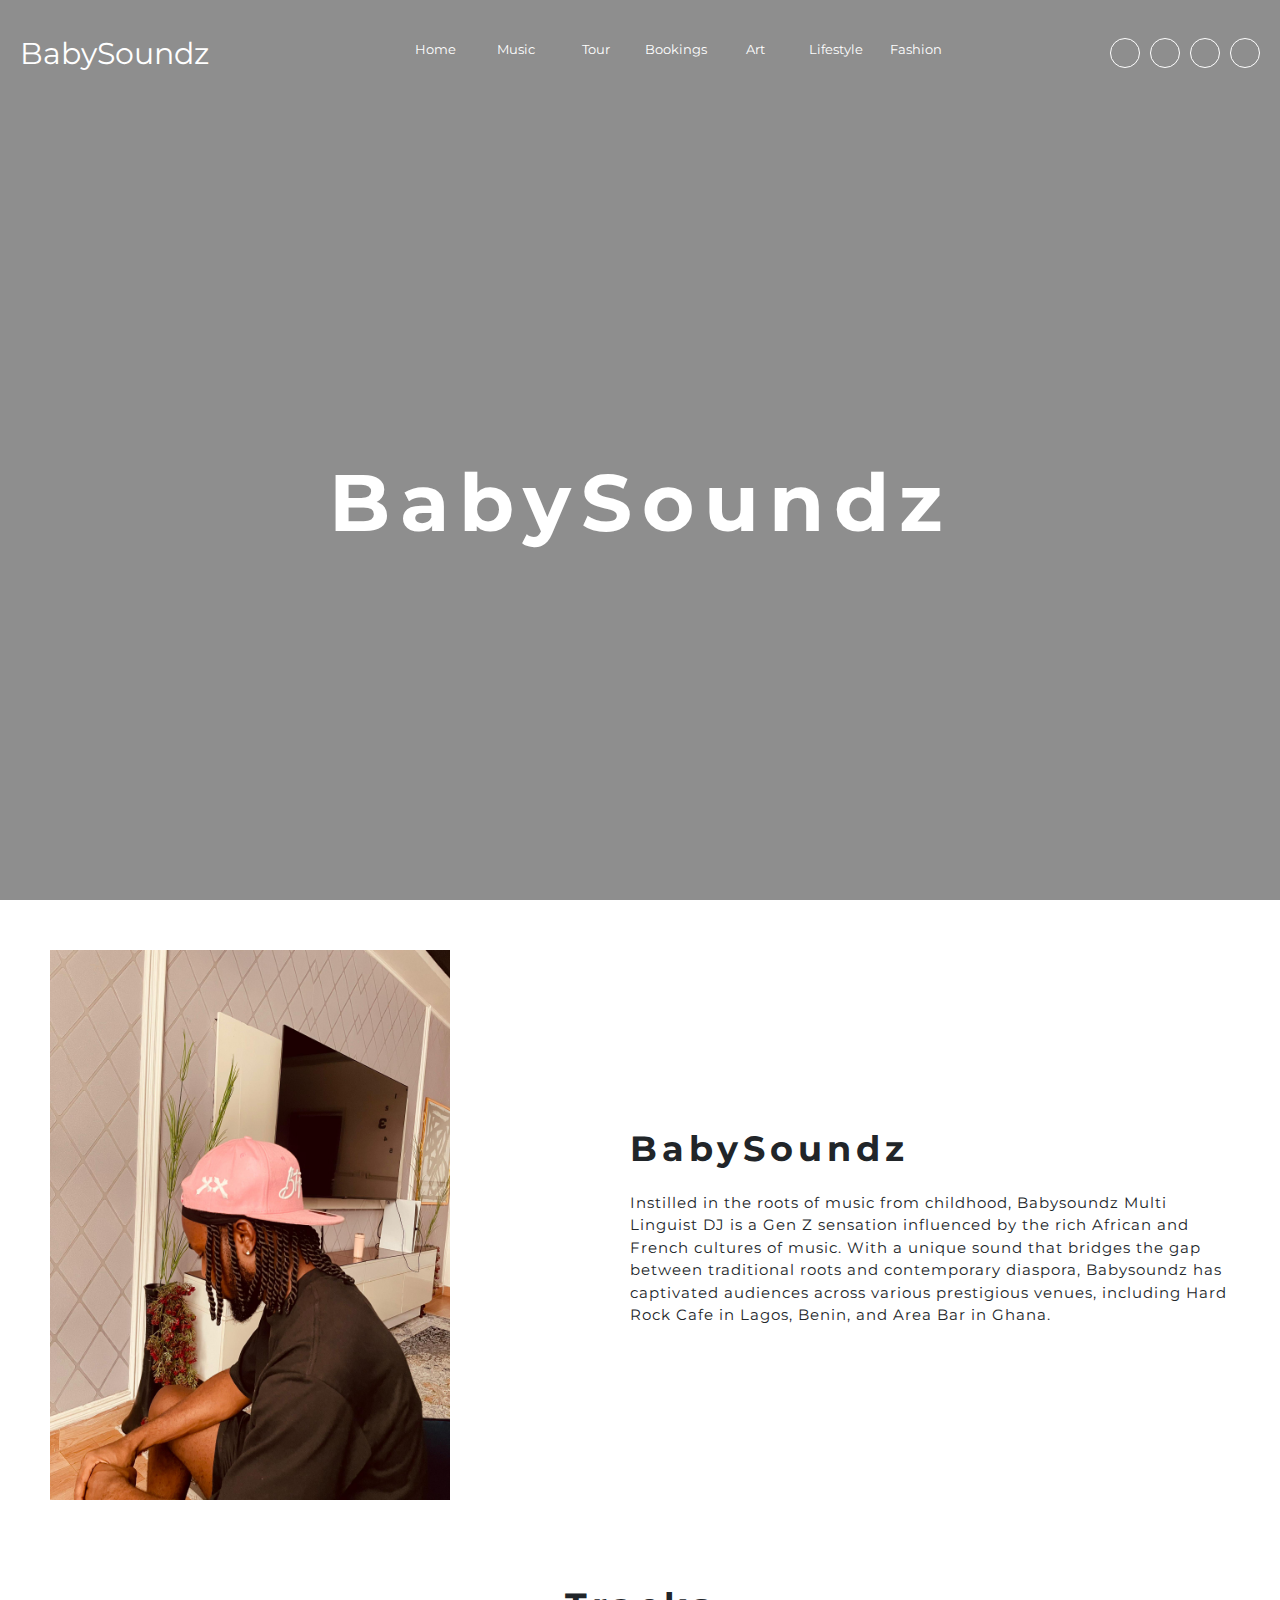
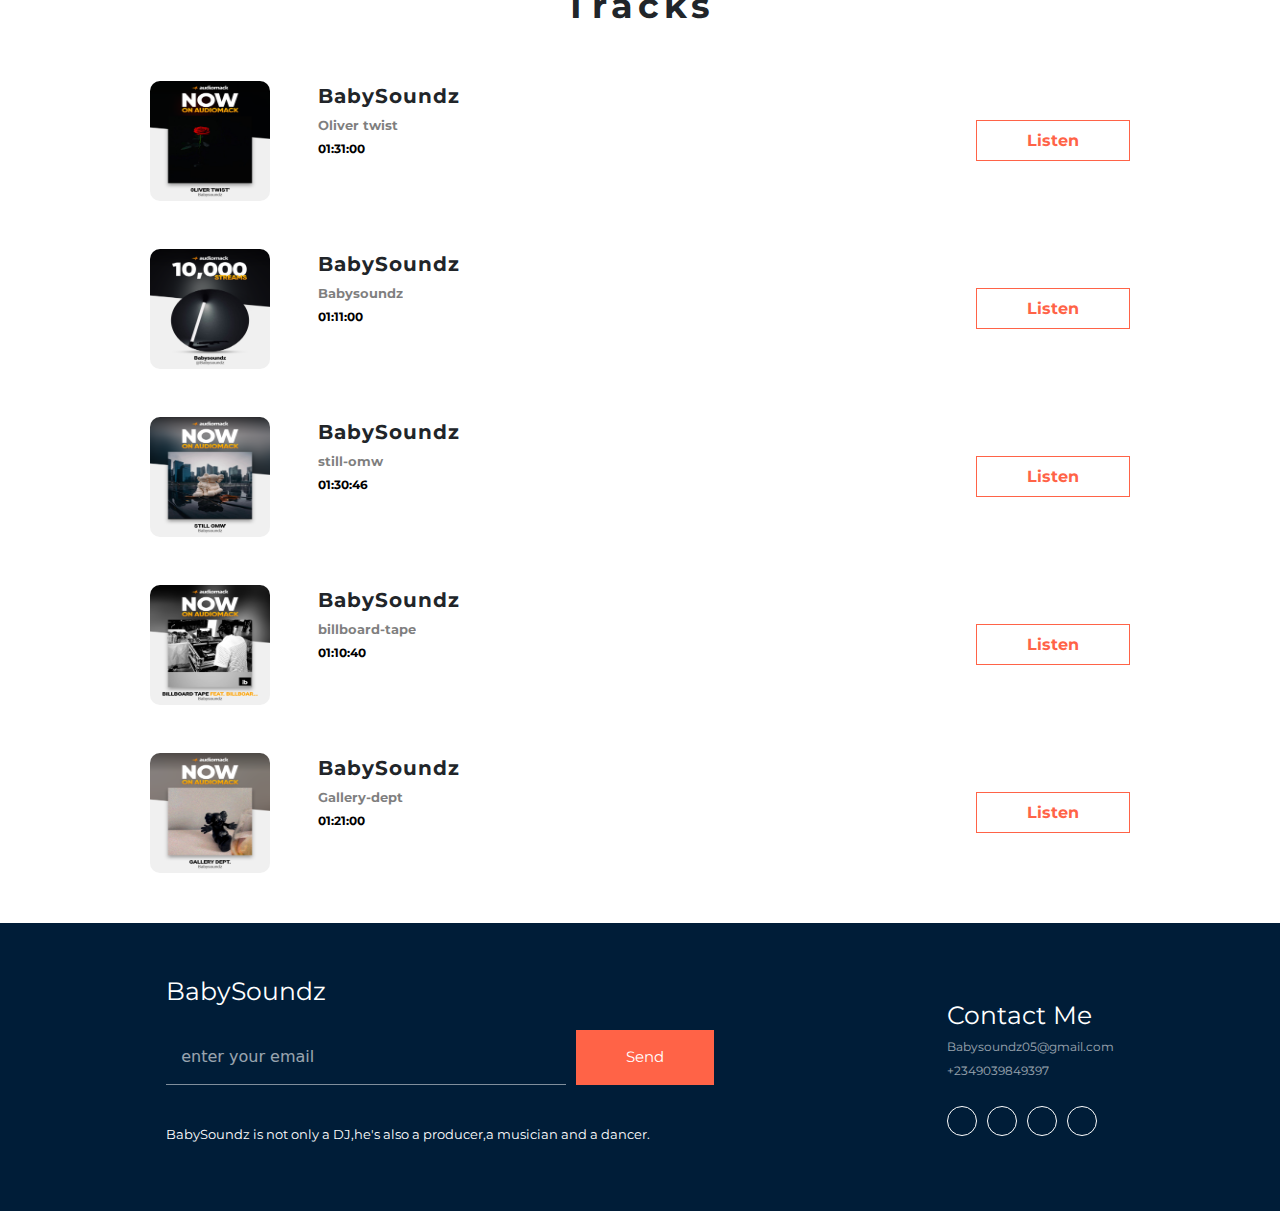
==== index.html @ 1ab4e9c1 "done" ====
<!DOCTYPE html>
<html>
    <head>
        <title>BabySoundz</title>
        <meta name="description" content="description of your web page">
        <meta name="keyword" content="keyword1, keyword2, keyword3">
        <meta name="robots" content="index, follow">
        <meta name="viewport" content="width=device-width, initial-scale=1.0">
        <link href="https://cdn.jsdelivr.net/npm/bootstrap@5.3.3/dist/css/bootstrap.min.css" rel="stylesheet" integrity="sha384-QWTKZyjpPEjISv5WaRU9OFeRpok6YctnYmDr5pNlyT2bRjXh0JMhjY6hW+ALEwIH" crossorigin="anonymous">
        <link rel="icon" type="image/x-icon" href="https://th.bing.com/th/id/OIP.z8HEtUYcOW6wdPdqV4XvUQHaHa?w=165&h=180&c=7&r=0&o=5&dpr=1.5&pid=1.7">
        <link rel="stylesheet" type="text/css" href="./css/babysoundz.css">
        <link rel="stylesheet" href="https://cdnjs.cloudflare.com/ajax/libs/font-awesome/6.6.0/css/all.min.css" integrity="sha512-Kc323vGBEqzTmouAECnVceyQqyqdsSiqLQISBL29aUW4U/M7pSPA/gEUZQqv1cwx4OnYxTxve5UMg5GT6L4JJg==" crossorigin="anonymous" referrerpolicy="no-referrer" />
    </head>

    <body>
        <div class="html-body">

        <div class="body">
       <header>
        <div class="logo">BabySoundz</div>
        <div class="nav-body">
            <ul>
                <li><a href="./babysoundz.html">Home</a></li>
                <li><a href="./babymusic.html">Music</a></li>
                <li><a href="">Tour</a></li>
                <li><a href="">Bookings</a></li>
                <li><a href="./art.html">Art</a></li>
                <li><a href="./lifestyle.html">Lifestyle</a></li>
                <li><a href="./fashion.html">Fashion</a></li>
            </ul>
        </div>
        <div class="social-media">
            <div class="media-container">
                <a href="https://m.youtube.com/@Babysoundz_">
                    
                    <i class="fa-brands fa-youtube"></i>
                </a>
            </div>
            <div class="media-container">
                <a href="https://www.instagram.com/babysoundz?igsh=eXc3OW03MG1mZjU2&utm_source=qr">

                    <i class="fa-brands fa-instagram"></i>
                </a>
            </div>
            <div class="media-container">
                <a href="http://x.com/babysoundz">

                    <i class="fa-brands fa-twitter"></i>
                </a>
            </div>
         
            <div class="media-container">
                <a href="https://www.tiktok.com/@_babysoundz?_t=8p4Gt6JlTr4&_r=1">
                    <i class="fa-brands fa-tiktok"></i>

                </a>
            </div>
        </div>
        <div class="icon">
            <i class="fa-solid fa-bars"></i>
        </div>

       </header>
       
       <div class="content">
        <p>BabySoundz</p>
       </div>
        <script src="https://cdn.jsdelivr.net/npm/bootstrap@5.3.3/dist/js/bootstrap.bundle.min.js" integrity="sha384-YvpcrYf0tY3lHB60NNkmXc5s9fDVZLESaAA55NDzOxhy9GkcIdslK1eN7N6jIeHz" crossorigin="anonymous"></script>
    </div>
</div>
<!-- write up -->
<div class="writeUp-container">
    <div class="writeUp-image">
     <img src="./image/43ce4695-30a2-416e-816c-02ecadb2c688.jpg" class="image-writeUp" alt="">
    </div>
    <div class="writeUpcontent">
        <p class="Header">BabySoundz</p>
        Instilled in the roots of music from childhood, Babysoundz Multi Linguist DJ is a Gen Z sensation influenced by the rich African and French cultures of music. With a unique sound that bridges the gap between traditional roots and contemporary diaspora, Babysoundz has captivated audiences across various prestigious venues, including Hard Rock Cafe in Lagos, Benin, and Area Bar in Ghana.
    </div>
</div>

<!-- <div class="album">
    <a href="https://audiomack.com/Babysoundz/song/0liver-twist" target="_blank" class="album-content">
        <img src="./image/music1.PNG" alt="">
    </a>
    <a href="https://audiomack.com/Babysoundz" target="_blank" class="album-content">
        <img src="./image/music2.PNG" alt="">
    </a>
    <a href="https://audiomack.com/Babysoundz/song/blend-22" target="_blank" class="album-content">
        <img src="./image/music 3.PNG" alt="">
    </a>
    <a href="https://audiomack.com/Babysoundz/song/still-omw" target="_blank" class="album-content">
        <img src="./image/music4.PNG" alt="">
    </a>
  
</div> -->

<div class="latest-track">
    <div class="header-track">
         Tracks
    </div>
    <div class="latest-tracks-container">
        <div class="tracks-content mt-5">
            <div class="d-flex gap-5">
            <img src="./image/music1.PNG" alt="">
            <div>
                <div class="artist">BabySoundz</div>
                <div class="musicName">Oliver twist</div>
                <div class="duration">01:31:00</div>
            </div>
            </div>
            <div>
                <a href="https://audiomack.com/Babysoundz/song/0liver-twist" target="_blank" class="listen-btn">Listen</a>
            </div>
        </div>
        <div class="tracks-content mt-5">
            <div class="d-flex gap-5">
            <img src="./image/music2.PNG" alt="">
            <div>
                <div class="artist">BabySoundz</div>
                <div class="musicName">Babysoundz</div>
                <div class="duration">01:11:00</div>
            </div>
            </div>
            <div>
                <a href="https://audiomack.com/Babysoundz" target="_blank" class="listen-btn">Listen</a>
            </div>
        </div>
        <div class="tracks-content mt-5">
            <div class="d-flex gap-5">
            <img src="./image/music4.PNG" alt="">
            <div>
                <div class="artist">BabySoundz</div>
                <div class="musicName">still-omw</div>
                <div class="duration">01:30:46</div>
            </div>
            </div>
            <div>
                <a href="https://audiomack.com/Babysoundz/song/still-omw" target="_blank" class="listen-btn">Listen</a>
            </div>
        </div>
        <div class="tracks-content mt-5">
            <div class="d-flex gap-5">
            <img src="./image/music5.PNG" alt="">
            <div>
                <div class="artist">BabySoundz</div>
                <div class="musicName">billboard-tape</div>
                <div class="duration">01:10:40</div>
            </div>
            </div>
            <div>
                <a href="https://audiomack.com/Babysoundz/song/billboard-tape" target="_blank" class="listen-btn">Listen</a>
            </div>
        </div>
        <div class="tracks-content mt-5">
            <div class="d-flex gap-5">
            <img src="./image/music6.PNG" alt="">
            <div>
                <div class="artist">BabySoundz</div>
                <div class="musicName">Gallery-dept</div>
                <div class="duration">01:21:00</div>
            </div>
            </div>
            <div>
                <a href="https://audiomack.com/Babysoundz/song/gellery-dept" target="_blank" class="listen-btn">Listen</a>
            </div>
        </div>
    </div>
</div>
<div class="footer">
    <div class="left-footer-content">
            <div class="footer-header">
                BabySoundz
         </div>
         <div class="email-sender">
            <input type="text" placeholder="enter your email">
            <button >send</button>
         </div>
         <p class="text">BabySoundz is not only a DJ,he's also a producer,a musician and a dancer.</p>
         
    </div>
    <div class="right-footer-content">
        <div class="contact-header">
            Contact Me
        </div>
        <div class="contact-info">
            <a href="mailto:Babysoundz05@gmail.com" class="contacts">Babysoundz05@gmail.com</div>
            <a href="tel:+2349039849397" class="contacts">+2349039849397</a>
            <div class="social-media2 mt-4">
                <div class="media-container">
                    <a href="https://m.youtube.com/@Babysoundz_">
                        
                        <i class="fa-brands fa-youtube"></i>
                    </a>
                </div>
                <div class="media-container">
                    <a href="https://www.instagram.com/babysoundz?igsh=eXc3OW03MG1mZjU2&utm_source=qr">
    
                        <i class="fa-brands fa-instagram"></i>
                    </a>
                </div>
                <div class="media-container">
                    <a href="http://x.com/babysoundz">
    
                        <i class="fa-brands fa-twitter"></i>
                    </a>
                </div>
             
                <div class="media-container">
                    <a href="https://www.tiktok.com/@_babysoundz?_t=8rgkvdX66n2&_r=1">
                        <i class="fa-brands fa-tiktok"></i>
    
                    </a>
                </div>
               
            </div>
        </div>
    </div>
</div>
<script src="./script/script.js"></script>
    </body>
</html>
---- css/babysoundz.css ----
@import url('https://fonts.googleapis.com/css2?family=Montserrat:ital,wght@0,100..900;1,100..900&display=swap');

*{
    padding: 0;
    margin: 0;
    box-sizing: border-box;
}
header{
    display: flex;
    align-items: center;
    justify-content: space-between;
    padding: 20px;
}

.nav-body ul{
    display: flex;
    align-items: center;
   margin-top: 10px;
}
.nav-body ul li{
    list-style-type: none;
    height: 40px;
    width: 80px;
    justify-content: center;
    align-items: center;
    display: flex;
}
.nav-body ul li a{
    color: white;
    text-decoration: none;
    font-family: "Montserrat", sans-serif;
    font-optical-sizing: auto;
    font-style: normal;
    font-size: 13px;
   transition: 250ms;
   height: 100%;
   width: 100%;
    border-radius: 20px;
   justify-content: center;
   align-items: center;
   display: flex;
}
.nav-body ul li a:hover{
    background-color: rgba(0, 0, 0, 0.906);

}
.logo{
    font-size: 30px;
    font-family: Arial, Helvetica, sans-serif;
    color: white;
    font-family: "Montserrat", sans-serif;
    font-optical-sizing: auto;
    font-style: 900;
}


.icon{
    color: white;
    cursor: pointer;
    display: none;
    
}
.menu-links{
    list-style-type:none;
    justify-content: space-between;
 
}

.menu-links li{
    font-size: 20px;

}

.menu-links li a{
    text-decoration: none;
    color: white;
    font-size: 20px;
 
}
.content{
    height: 90vh;
    display: flex;
    align-items: center;
    justify-content: center;
}
.content p{
    font-size: 80px;
    font-weight: bold;
    letter-spacing: 10px;
    color: white;
    font-family: "Montserrat", sans-serif;
    font-optical-sizing: auto;
    font-style: normal;
}
.html-body{
    background-image: url(../image/bg.JPG);
    background-repeat: no-repeat;
    background-size: cover;
    /* background-position: center; */
    width: 100%;
    height: 100vh;
    font-family: Poppins, serif;
}

.body{
    background-color: rgba(0, 0, 0, 0.443);
    width: 100%;
    height: 100vh !important;
}
.social-media{
    display: flex;
    align-items: center;
    gap: 10px;
}
.social-media2{
    display: flex;
    align-items: center;
    gap: 10px;
}
.social-media .media-container a{
    height: 30px;
    width: 30px;
    border: 1px solid white;
    border-radius: 100%;
    color: white;
    display: flex;
    align-items: center;
    justify-content: center;
    text-decoration: none;
}
.social-media2 .media-container a{
    height: 30px;
    width: 30px;
    border: 1px solid white;
    border-radius: 100%;
    color: white;
    display: flex;
    align-items: center;
    justify-content: center;
    text-decoration: none;
}
.image-writeUp{
    width: 400px;
    height: 550px;
}
.writeUp-container{
    padding: 50px;
    display: flex;
    align-items: center;
    justify-content: space-between;
    .writeUpcontent{
        width: 600px;
        font-family: "Montserrat", sans-serif;
        font-optical-sizing: auto;
        font-style: normal;
        font-size: 15px;
        letter-spacing: 1px;
        .Header{
            font-size: 35px;
            letter-spacing: 5px;
            font-family: "Montserrat", sans-serif;
            font-optical-sizing: auto;
            font-style: normal;
            font-weight: bold;
        }
    }
}
/* .album{
    display: flex;
    flex-wrap: wrap;
    gap: 5px;
    margin-top: 50px;
    align-items: center;
    justify-content: center;
    .album-content{
        img{
            width: 300px;
            height: 320px;
        }
    }
} */
.header-track{
    font-size: 35px;
    letter-spacing: 5px;
    font-family: "Montserrat", sans-serif;
    font-optical-sizing: auto;
    font-style: normal;
    font-weight: bold;
    text-align: center;
    margin: 30px 0;
}
.latest-tracks-container{
    padding: 0 150px;
}
.tracks-content{
    display: flex;
    align-items: center;
    justify-content: space-between;
}
.tracks-content img{
 width: 120px;
 height: 120px;
 border-radius: 10px;
}
.artist{
    font-size: 20px;
    font-weight: bold;
    font-family: "Montserrat", sans-serif;
    font-optical-sizing: auto;
    font-style: normal;
    letter-spacing: 1px;
}
.musicName{
    font-size: 13px;
    margin-top: 5px;
    color: black;
    opacity: .5;
    font-weight: 700;
    font-family: "Montserrat", sans-serif;
    font-optical-sizing: auto;
    font-style: normal;
}
.duration{
    font-size: 12px;
    color: black;
    font-weight: bold;
    font-family: "Montserrat", sans-serif;
    font-optical-sizing: auto;
    font-style: normal;
    margin-top: 5px;

}
.listen-btn{
    background-color: transparent;
    border: 1px solid tomato;
    padding: 10px 50px;
    text-decoration: none;
    color: tomato;
    font-weight: bold;
    font-family: "Montserrat", sans-serif;
    font-optical-sizing: auto;
    font-style: normal;
    transition: 250ms;
}
.listen-btn:hover{
    background-color: tomato;
    color: white;
}
.footer{
    background-color: #001D38;
    padding: 50px;
    width: 100%;
    margin-top: 50px;
    display: flex;
    align-items: center;
    justify-content: space-around;
}
.footer-header{
    font-size: 25px;
    color: white;
    font-family: "Montserrat", sans-serif;
    font-optical-sizing: auto;
    font-style: normal;
}
.email-sender{
    display: flex;
    gap: 10px;
    margin-top: 20px;
}
.email-sender input{
    width: 400px;
    padding: 15px;
    background-color: transparent;
    border: none;
    border-bottom: 1px solid rgba(255, 255, 255, 0.5);
}
.text{
    color: white;
    font-size: 13px;
    font-family: "Montserrat", sans-serif;
    font-optical-sizing: auto;
    font-style: normal;
    margin-top: 40px;
}

.email-sender button{
    background-color: tomato;
    color: white;
    padding: 7px 50px;
    border: none;
    font-size: 15px;
    font-family: "Montserrat", sans-serif;
    font-optical-sizing: auto;
    font-style: normal;
    text-transform: capitalize;
}
::placeholder{
    color: white;
    opacity: .6;
}
.contact-header{
    color: white;
    font-family: "Montserrat", sans-serif;
    font-optical-sizing: auto;
    font-style: normal;
    font-size: 25px;
}
.contacts{
    font-size: 12px;
    color: white;
    opacity: .6;
    font-family: "Montserrat", sans-serif;
    font-optical-sizing: auto;
    margin: 10px 0;
    text-decoration: none;
    font-style: normal;
}
@media screen and (max-width:980px) {
  .footer{
    flex-direction: column;
    align-items: flex-start;
    padding: 20px;
  }
  .email-sender input{
    width: 100%;
  }
    .html-body{
        background-position: center,left;
    }
    .icon{
        display: block;
        margin-right: 10px;
    }
    .nav-body {
        position: absolute;
        top: 50px;
        right: 0;
        left: 0;

    }
    .nav-body{
        height: 0;
        overflow: hidden;
    }
     .active{
        height: 100%;
        transition: 500ms;
    }
    .nav-body ul {
        display: flex;
        margin-top: 20px;
        align-items: center;
        /* padding-right: 10px; */
        gap: 10px !important;
        flex-direction: column;
        background-color: rgba(0, 0, 0, 0.386);
    }
   
    .nav-body ul li {
      height: 40px;
      width: 80px;
      justify-content: center;
      align-items: center;
      display: flex;
    }
    .nav-body ul li a{
        transition: 250ms;
    }
    .nav-body ul li a:hover{
        background-color: black;
        color: white;
        border-radius: 20px;
        height: 100%;
        width: 100%;
        justify-content: center;
        align-items: center;
        display: flex;
    }
    .social-media{
        display: none;
    }
    .content p{
        font-size: 30px;
    }
    .body{
        height: 50vh;
    }
    .image-writeUp{
        width: 400px ;
    }
 
}
@media screen and (max-width:553px) {
    .writeUp-container{
        padding: 20px;
    }
    .image-writeUp{
        width: 350px;
    }
    .writeUpcontent{
        width: 100% !important;
    }

}
@media screen and (max-width:1136px) {
    .image-writeUp{
        width: 100%;
    }
    .writeUp-container{
        padding: 50px;
        gap: 20px;
        .writeUpcontent{
            width: 500px !important;
            margin-top: 20px;
        }
    }
  
}
@media screen and (max-width:768px){
    .latest-tracks-container{
        padding: 0 20px !important;
    }
    .tracks-content{
        flex-direction: column !important;
        align-items: flex-start;
        gap: 20px;
    }
    .writeUp-container{
        padding: 50px;
        flex-direction: column;
        .writeUpcontent{
            width: 100% !important;
            margin-top: 20px;
        }

    }
}
@media screen and (max-width:460px){
    .writeUp-container{
        padding: 20px;
        flex-direction: column;
        .writeUpcontent{
            width: 100% !important;
            margin-top: 20px;
        }
    }
}
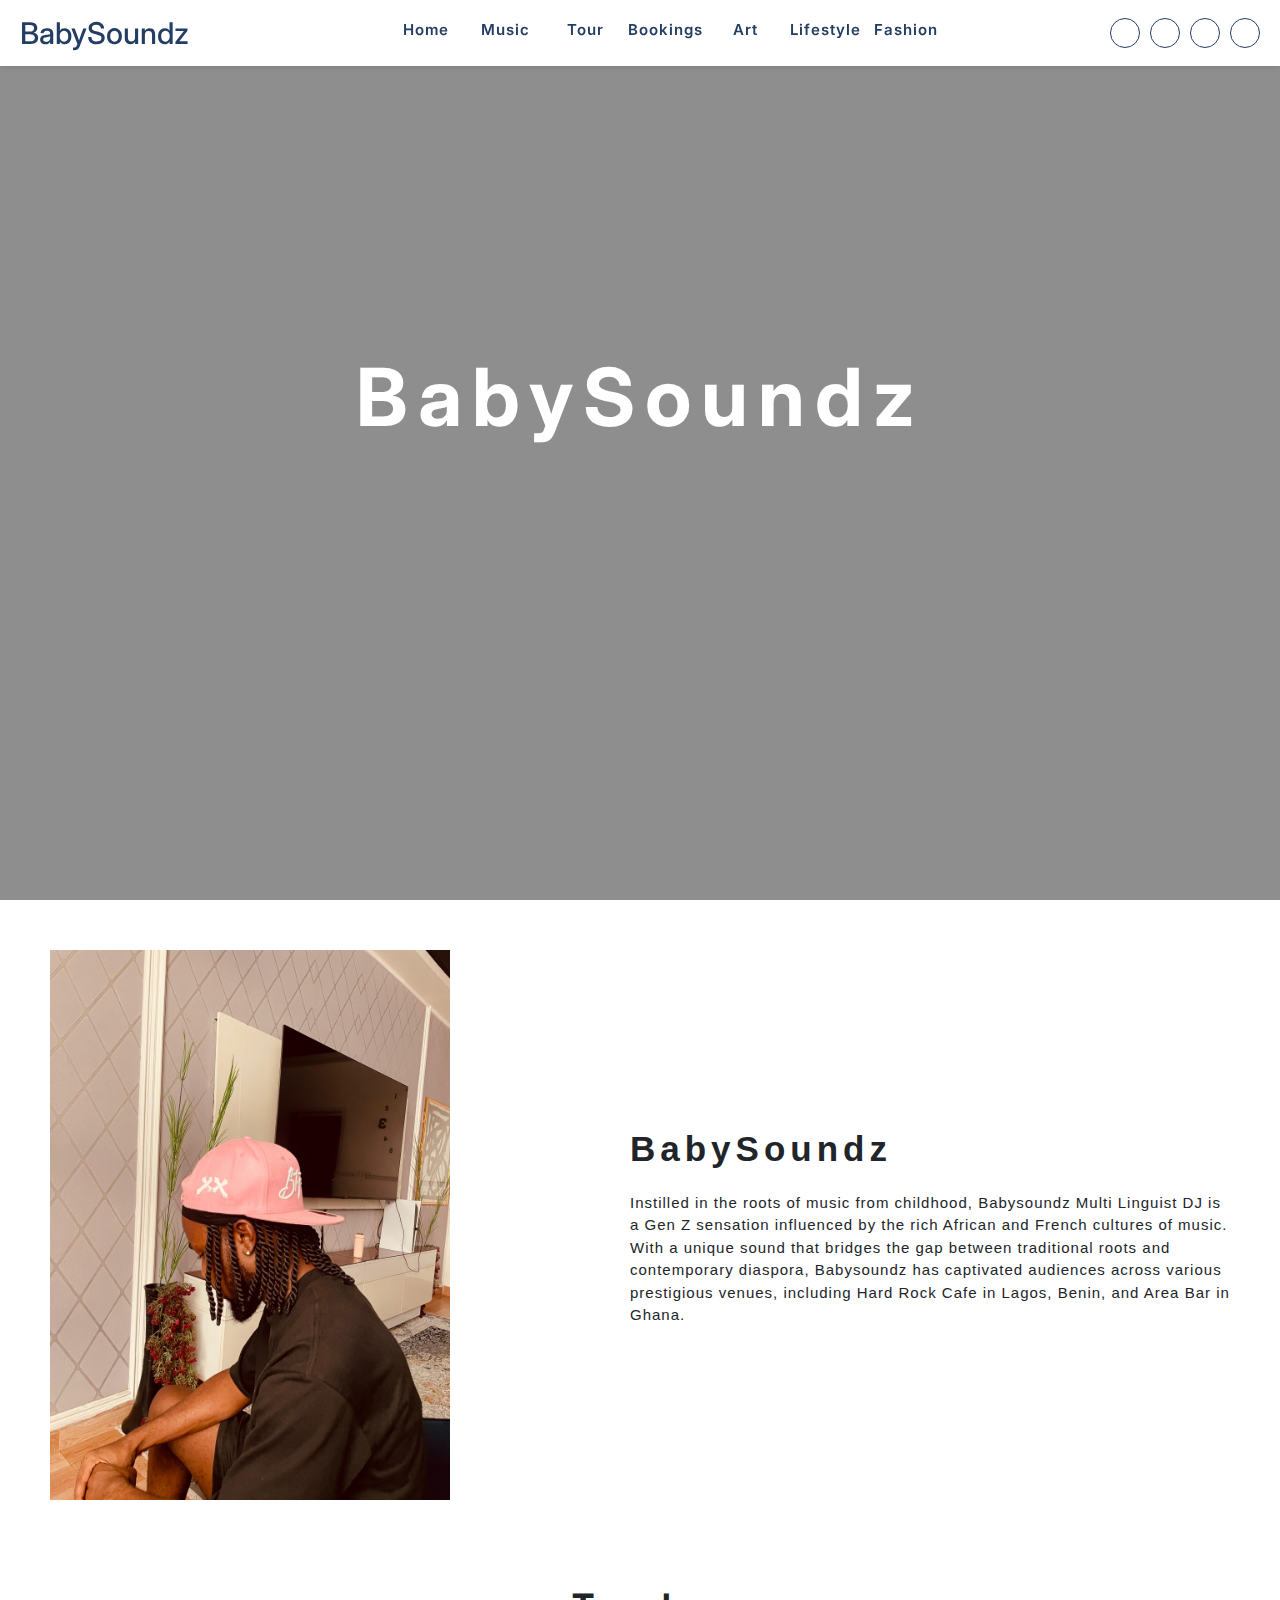
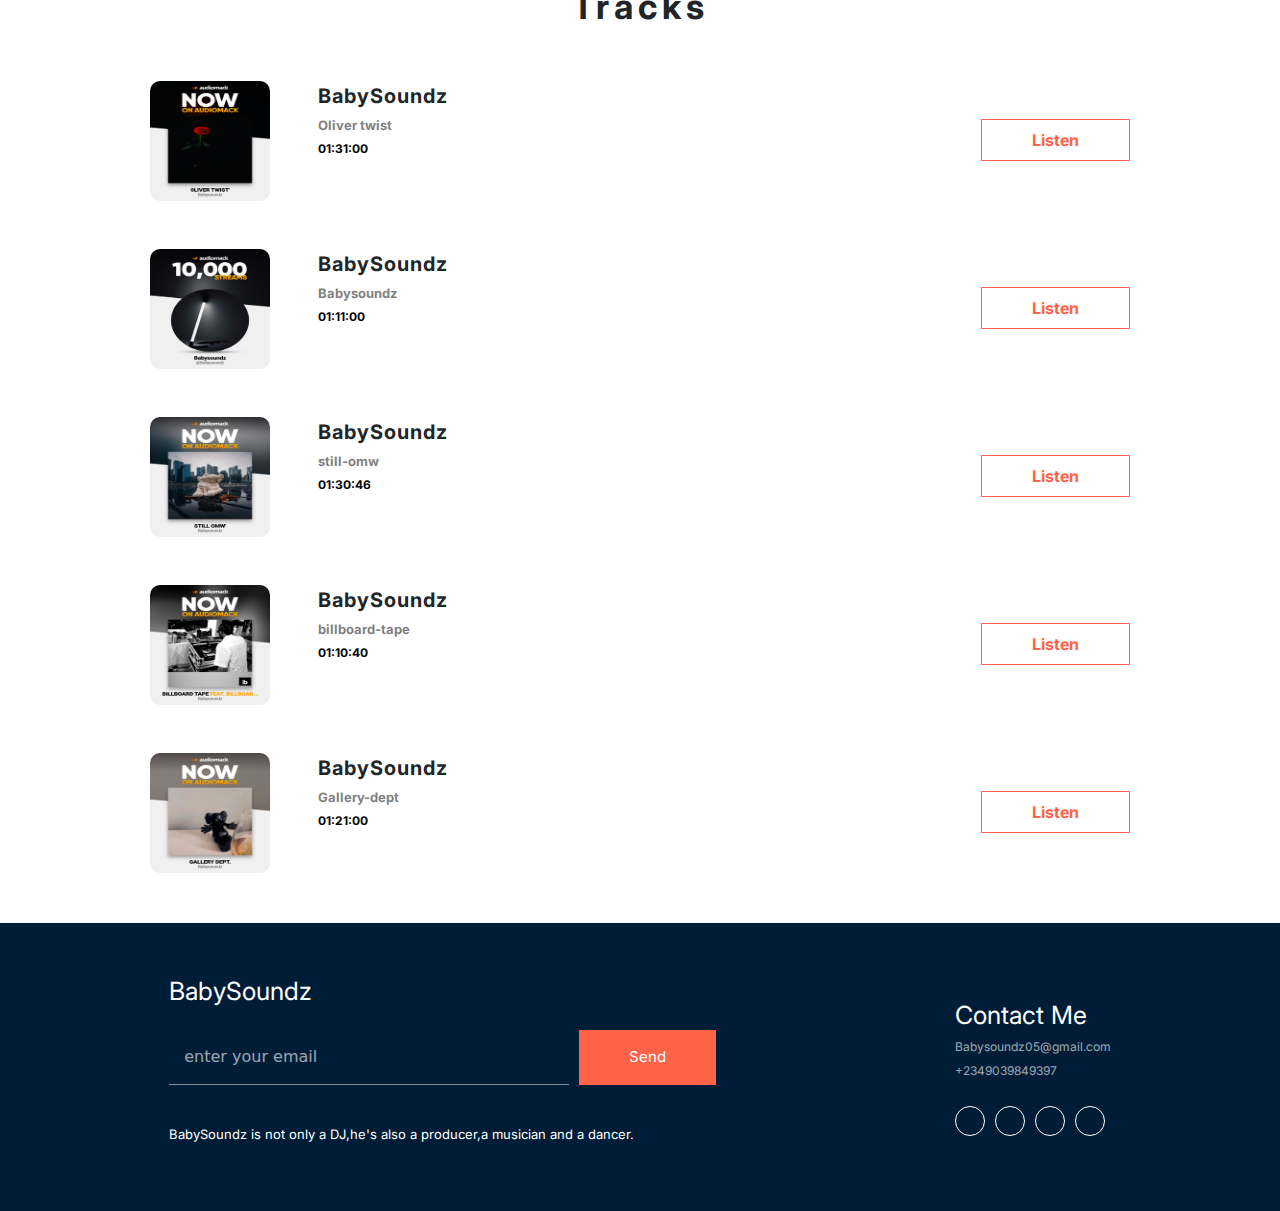
==== commit 70da9c88: "done" ====
--- a/index.html
+++ b/index.html
@@ -16,7 +16,7 @@
         <div class="html-body">
 
         <div class="body">
-       <header>
+       <header class="shadow-sm">
         <div class="logo">BabySoundz</div>
         <div class="nav-body">
             <ul>
--- a/css/babysoundz.css
+++ b/css/babysoundz.css
@@ -1,169 +1,192 @@
-@import url('https://fonts.googleapis.com/css2?family=Montserrat:ital,wght@0,100..900;1,100..900&display=swap');
-
-*{
-    padding: 0;
-    margin: 0;
-    box-sizing: border-box;
-}
-header{
-    display: flex;
-    align-items: center;
-    justify-content: space-between;
-    padding: 20px;
-}
-
-.nav-body ul{
-    display: flex;
-    align-items: center;
-   margin-top: 10px;
-}
-.nav-body ul li{
-    list-style-type: none;
-    height: 40px;
-    width: 80px;
-    justify-content: center;
-    align-items: center;
-    display: flex;
-}
-.nav-body ul li a{
-    color: white;
-    text-decoration: none;
-    font-family: "Montserrat", sans-serif;
+@import url("https://fonts.googleapis.com/css2?family=Inter:ital,opsz,wght@0,14..32,100..900;1,14..32,100..900&display=swap");
+:root {
+  --color: #233d63;
+}
+* {
+  padding: 0;
+  margin: 0;
+  box-sizing: border-box;
+}
+header {
+  display: flex;
+  align-items: center;
+  justify-content: space-between;
+  padding: 0 20px;
+  background-color: white;
+  position: fixed;
+  left: 0;
+  right: 0;
+  top: 0;
+  width: 100% !important;
+  overflow: hidden;
+  z-index: 10000;
+}
+
+.nav-body ul {
+  display: flex;
+  align-items: center;
+  margin-top: 10px;
+}
+.nav-body ul li {
+  list-style-type: none;
+  height: 40px;
+  width: 80px;
+  justify-content: center;
+  align-items: center;
+  display: flex;
+}
+.nav-body ul li a {
+  color: var(--color);
+  font-weight: 600;
+  text-decoration: none;
+  font-family: "Inter", sans-serif;
+  font-optical-sizing: auto;
+  font-style: normal;
+  font-size: 15px;
+  transition: 250ms;
+  border-radius: 20px;
+  display: flex;
+  justify-content: center;
+  align-items: center;
+  position: relative;
+  letter-spacing: 1px;
+}
+
+.nav-body ul li a::after {
+  content: "";
+  height: 3px;
+  width: 0;
+  border-radius: 100px;
+  background-color: tomato;
+  position: absolute;
+  bottom: -1px;
+  left: 50%;
+  transform: translateX(-50%);
+  transition: width 250ms ease;
+}
+
+.nav-body ul li a:hover::after {
+  width: 100%;
+}
+
+.logo {
+  font-size: 30px;
+  color: var(--color);
+  font-family: "Inter", sans-serif;
+  font-weight: 500;
+  font-style: normal;
+}
+
+.icon {
+  color: var(--color);
+  cursor: pointer;
+  display: none;
+}
+.menu-links {
+  list-style-type: none;
+  justify-content: space-between;
+}
+
+.menu-links li {
+  font-size: 20px;
+}
+
+.menu-links li a {
+  text-decoration: none;
+  color: black;
+  font-size: 20px;
+}
+.content {
+  height: 90vh;
+  display: flex;
+  align-items: center;
+  justify-content: center;
+}
+.content p {
+  font-size: 80px;
+  font-weight: bold;
+  letter-spacing: 10px;
+  color: white;
+  font-family: "Inter", sans-serif;
+  font-optical-sizing: auto;
+  font-style: normal;
+}
+.html-body {
+  background-image: url("../image/bg.JPG");
+  background-repeat: no-repeat;
+  background-size: cover;
+  /* background-position: center; */
+  width: 100%;
+  height: 100vh;
+  font-family: Poppins, serif;
+}
+
+.body {
+  background-color: rgba(0, 0, 0, 0.443);
+  width: 100%;
+  height: 100vh !important;
+}
+.social-media {
+  display: flex;
+  align-items: center;
+  gap: 10px;
+}
+.social-media2 {
+  display: flex;
+  align-items: center;
+  gap: 10px;
+}
+.social-media .media-container a {
+  height: 30px;
+  width: 30px;
+  border: 1px solid var(--color);
+  border-radius: 100%;
+  color: var(--color);
+  display: flex;
+  align-items: center;
+  justify-content: center;
+  text-decoration: none;
+}
+.social-media2 .media-container a {
+  height: 30px;
+  width: 30px;
+  border: 1px solid white;
+  border-radius: 100%;
+  color: white;
+  display: flex;
+  align-items: center;
+  justify-content: center;
+  text-decoration: none;
+}
+.image-writeUp {
+  width: 400px;
+  height: 550px;
+}
+.writeUp-container {
+  padding: 50px;
+  display: flex;
+  align-items: center;
+  justify-content: space-between;
+  .writeUpcontent {
+    width: 600px;
+    font-family: "Nunito Sans", -apple-system, BlinkMacSystemFont, "Segoe UI",
+      Roboto, "Helvetica Neue", Arial, sans-serif, "Apple Color Emoji",
+      "Segoe UI Emoji", "Segoe UI Symbol", "Noto Color Emoji";
     font-optical-sizing: auto;
     font-style: normal;
-    font-size: 13px;
-   transition: 250ms;
-   height: 100%;
-   width: 100%;
-    border-radius: 20px;
-   justify-content: center;
-   align-items: center;
-   display: flex;
-}
-.nav-body ul li a:hover{
-    background-color: rgba(0, 0, 0, 0.906);
-
-}
-.logo{
-    font-size: 30px;
-    font-family: Arial, Helvetica, sans-serif;
-    color: white;
-    font-family: "Montserrat", sans-serif;
-    font-optical-sizing: auto;
-    font-style: 900;
-}
-
-
-.icon{
-    color: white;
-    cursor: pointer;
-    display: none;
-    
-}
-.menu-links{
-    list-style-type:none;
-    justify-content: space-between;
- 
-}
-
-.menu-links li{
-    font-size: 20px;
-
-}
-
-.menu-links li a{
-    text-decoration: none;
-    color: white;
-    font-size: 20px;
- 
-}
-.content{
-    height: 90vh;
-    display: flex;
-    align-items: center;
-    justify-content: center;
-}
-.content p{
-    font-size: 80px;
-    font-weight: bold;
-    letter-spacing: 10px;
-    color: white;
-    font-family: "Montserrat", sans-serif;
-    font-optical-sizing: auto;
-    font-style: normal;
-}
-.html-body{
-    background-image: url(../image/bg.JPG);
-    background-repeat: no-repeat;
-    background-size: cover;
-    /* background-position: center; */
-    width: 100%;
-    height: 100vh;
-    font-family: Poppins, serif;
-}
-
-.body{
-    background-color: rgba(0, 0, 0, 0.443);
-    width: 100%;
-    height: 100vh !important;
-}
-.social-media{
-    display: flex;
-    align-items: center;
-    gap: 10px;
-}
-.social-media2{
-    display: flex;
-    align-items: center;
-    gap: 10px;
-}
-.social-media .media-container a{
-    height: 30px;
-    width: 30px;
-    border: 1px solid white;
-    border-radius: 100%;
-    color: white;
-    display: flex;
-    align-items: center;
-    justify-content: center;
-    text-decoration: none;
-}
-.social-media2 .media-container a{
-    height: 30px;
-    width: 30px;
-    border: 1px solid white;
-    border-radius: 100%;
-    color: white;
-    display: flex;
-    align-items: center;
-    justify-content: center;
-    text-decoration: none;
-}
-.image-writeUp{
-    width: 400px;
-    height: 550px;
-}
-.writeUp-container{
-    padding: 50px;
-    display: flex;
-    align-items: center;
-    justify-content: space-between;
-    .writeUpcontent{
-        width: 600px;
-        font-family: "Montserrat", sans-serif;
-        font-optical-sizing: auto;
-        font-style: normal;
-        font-size: 15px;
-        letter-spacing: 1px;
-        .Header{
-            font-size: 35px;
-            letter-spacing: 5px;
-            font-family: "Montserrat", sans-serif;
-            font-optical-sizing: auto;
-            font-style: normal;
-            font-weight: bold;
-        }
+    font-size: 15px;
+    letter-spacing: 1px;
+    .Header {
+      font-size: 35px;
+      letter-spacing: 5px;
+      font-family: "Nunito Sans", -apple-system, BlinkMacSystemFont, "Segoe UI",
+        Roboto, "Helvetica Neue", Arial, sans-serif, "Apple Color Emoji",
+        "Segoe UI Emoji", "Segoe UI Symbol", "Noto Color Emoji";
+      font-optical-sizing: auto;
+      font-style: normal;
+      font-weight: bold;
     }
+  }
 }
 /* .album{
     display: flex;
@@ -179,269 +202,281 @@
         }
     }
 } */
-.header-track{
-    font-size: 35px;
-    letter-spacing: 5px;
-    font-family: "Montserrat", sans-serif;
-    font-optical-sizing: auto;
-    font-style: normal;
-    font-weight: bold;
-    text-align: center;
-    margin: 30px 0;
-}
-.latest-tracks-container{
-    padding: 0 150px;
-}
-.tracks-content{
-    display: flex;
-    align-items: center;
-    justify-content: space-between;
-}
-.tracks-content img{
- width: 120px;
- height: 120px;
- border-radius: 10px;
-}
-.artist{
-    font-size: 20px;
-    font-weight: bold;
-    font-family: "Montserrat", sans-serif;
-    font-optical-sizing: auto;
-    font-style: normal;
-    letter-spacing: 1px;
-}
-.musicName{
-    font-size: 13px;
-    margin-top: 5px;
-    color: black;
-    opacity: .5;
-    font-weight: 700;
-    font-family: "Montserrat", sans-serif;
-    font-optical-sizing: auto;
-    font-style: normal;
-}
-.duration{
-    font-size: 12px;
-    color: black;
-    font-weight: bold;
-    font-family: "Montserrat", sans-serif;
-    font-optical-sizing: auto;
-    font-style: normal;
-    margin-top: 5px;
-
-}
-.listen-btn{
-    background-color: transparent;
-    border: 1px solid tomato;
-    padding: 10px 50px;
-    text-decoration: none;
-    color: tomato;
-    font-weight: bold;
-    font-family: "Montserrat", sans-serif;
-    font-optical-sizing: auto;
-    font-style: normal;
-    transition: 250ms;
-}
-.listen-btn:hover{
-    background-color: tomato;
-    color: white;
-}
-.footer{
-    background-color: #001D38;
-    padding: 50px;
-    width: 100%;
-    margin-top: 50px;
-    display: flex;
-    align-items: center;
-    justify-content: space-around;
-}
-.footer-header{
-    font-size: 25px;
-    color: white;
-    font-family: "Montserrat", sans-serif;
-    font-optical-sizing: auto;
-    font-style: normal;
-}
-.email-sender{
-    display: flex;
-    gap: 10px;
-    margin-top: 20px;
-}
-.email-sender input{
-    width: 400px;
-    padding: 15px;
-    background-color: transparent;
-    border: none;
-    border-bottom: 1px solid rgba(255, 255, 255, 0.5);
-}
-.text{
-    color: white;
-    font-size: 13px;
-    font-family: "Montserrat", sans-serif;
-    font-optical-sizing: auto;
-    font-style: normal;
-    margin-top: 40px;
-}
-
-.email-sender button{
-    background-color: tomato;
-    color: white;
-    padding: 7px 50px;
-    border: none;
-    font-size: 15px;
-    font-family: "Montserrat", sans-serif;
-    font-optical-sizing: auto;
-    font-style: normal;
-    text-transform: capitalize;
-}
-::placeholder{
-    color: white;
-    opacity: .6;
-}
-.contact-header{
-    color: white;
-    font-family: "Montserrat", sans-serif;
-    font-optical-sizing: auto;
-    font-style: normal;
-    font-size: 25px;
-}
-.contacts{
-    font-size: 12px;
-    color: white;
-    opacity: .6;
-    font-family: "Montserrat", sans-serif;
-    font-optical-sizing: auto;
-    margin: 10px 0;
-    text-decoration: none;
-    font-style: normal;
-}
-@media screen and (max-width:980px) {
-  .footer{
+.header-track {
+  font-size: 35px;
+  letter-spacing: 5px;
+  font-family: "Inter", sans-serif;
+  font-optical-sizing: auto;
+  font-style: normal;
+  font-weight: bold;
+  text-align: center;
+  margin: 30px 0;
+}
+.latest-tracks-container {
+  padding: 0 150px;
+}
+.tracks-content {
+  display: flex;
+  align-items: center;
+  justify-content: space-between;
+}
+.tracks-content img {
+  width: 120px;
+  height: 120px;
+  border-radius: 10px;
+}
+.artist {
+  font-size: 20px;
+  font-weight: bold;
+  font-family: "Inter", sans-serif;
+  font-optical-sizing: auto;
+  font-style: normal;
+  letter-spacing: 1px;
+}
+.musicName {
+  font-size: 13px;
+  margin-top: 5px;
+  color: black;
+  opacity: 0.5;
+  font-weight: 700;
+  font-family: "Inter", sans-serif;
+  font-optical-sizing: auto;
+  font-style: normal;
+}
+.duration {
+  font-size: 12px;
+  color: black;
+  font-weight: bold;
+  font-family: "Inter", sans-serif;
+  font-optical-sizing: auto;
+  font-style: normal;
+  margin-top: 5px;
+}
+.listen-btn {
+  background-color: transparent;
+  border: 1px solid tomato;
+  padding: 10px 50px;
+  text-decoration: none;
+  color: tomato;
+  font-weight: bold;
+  font-family: "Inter", sans-serif;
+  font-optical-sizing: auto;
+  font-style: normal;
+  transition: 250ms;
+}
+.listen-btn:hover {
+  background-color: tomato;
+  color: white;
+}
+.footer {
+  background-color: #001d38;
+  padding: 50px;
+  width: 100%;
+  margin-top: 50px;
+  display: flex;
+  align-items: center;
+  justify-content: space-around;
+}
+.footer-header {
+  font-size: 25px;
+  color: white;
+  font-family: "Inter", sans-serif;
+  font-optical-sizing: auto;
+  font-style: normal;
+}
+.email-sender {
+  display: flex;
+  gap: 10px;
+  margin-top: 20px;
+}
+.email-sender input {
+  width: 400px;
+  padding: 15px;
+  outline: none;
+  color: white;
+  border-radius: none !important;
+  background-color: transparent;
+  border: none;
+  border-bottom: 1px solid rgba(255, 255, 255, 0.5);
+}
+.text {
+  color: white;
+  font-size: 13px;
+  font-family: "Inter", sans-serif;
+  font-optical-sizing: auto;
+  font-style: normal;
+  margin-top: 40px;
+}
+
+.email-sender button {
+  background-color: tomato;
+  color: white;
+  padding: 7px 50px;
+  border: none;
+  font-size: 15px;
+  font-family: "Inter", sans-serif;
+  font-optical-sizing: auto;
+  font-style: normal;
+  text-transform: capitalize;
+}
+::placeholder {
+  color: white;
+  opacity: 0.6;
+}
+.contact-header {
+  color: white;
+  font-family: "Inter", sans-serif;
+  font-optical-sizing: auto;
+  font-style: normal;
+  font-size: 25px;
+}
+.contacts {
+  font-size: 12px;
+  color: white;
+  opacity: 0.6;
+  font-family: "Inter", sans-serif;
+  font-optical-sizing: auto;
+  margin: 10px 0;
+  text-decoration: none;
+  font-style: normal;
+}
+@media screen and (max-width: 980px) {
+  .footer {
     flex-direction: column;
     align-items: flex-start;
     padding: 20px;
   }
-  .email-sender input{
+  .email-sender input {
     width: 100%;
   }
-    .html-body{
-        background-position: center,left;
+  .html-body {
+    background-position: center, left;
+  }
+  .icon {
+    display: block;
+    margin-right: 10px;
+  }
+  header {
+    padding: 20px;
+    position: relative;
+    overflow: visible;
+  }
+  .nav-body {
+    position: absolute;
+    top: 50px;
+    right: 0;
+    left: 0;
+    z-index: 10000;
+    height: 0;
+    overflow: hidden;
+    background-color: white;
+  }
+  /* .nav-body {
+   
+  } */
+  .active {
+    height: 400px;
+    transition: 500ms;
+  }
+  .nav-body ul {
+    display: flex;
+    padding-top: 30px;
+    align-items: flex-start;
+    /* padding-right: 10px; */
+    gap: 10px !important;
+    flex-direction: column;
+  }
+
+  .nav-body ul li {
+    height: 40px;
+    width: 80px;
+    justify-content: flex-start;
+    align-items: flex-start;
+    display: flex;
+  }
+  .nav-body ul li a {
+    transition: 250ms;
+    color: var(--color);
+  }
+
+  .social-media {
+    display: none;
+  }
+  .content p {
+    font-size: 30px;
+  }
+  .body {
+    height: 50vh;
+  }
+  .image-writeUp {
+    width: 400px;
+  }
+}
+@media screen and (max-width: 553px) {
+  .writeUp-container {
+    padding: 20px;
+  }
+  .image-writeUp {
+    width: 320px;
+    height: 320px;
+  }
+  .writeUpcontent {
+    width: 100% !important;
+    font-size: 12px !important;
+  }
+  .tracks-content img {
+    width: 100px;
+    height: 100px;
+    border-radius: 10px;
+  }
+  .Header {
+    font-size: 20px !important;
+  }
+  .header-track {
+    font-size: 20px !important;
+  }
+  .logo {
+    font-size: 20px;
+  }
+}
+@media screen and (max-width: 1136px) {
+  .image-writeUp {
+    width: 100%;
+  }
+  .writeUp-container {
+    padding: 50px;
+    gap: 20px;
+    .writeUpcontent {
+      width: 500px !important;
+      margin-top: 20px;
     }
-    .icon{
-        display: block;
-        margin-right: 10px;
+  }
+}
+@media screen and (max-width: 768px) {
+  .latest-tracks-container {
+    padding: 0 20px !important;
+  }
+  .tracks-content {
+    flex-direction: column !important;
+    align-items: flex-start;
+    gap: 20px;
+  }
+  .writeUp-container {
+    padding: 50px;
+    flex-direction: column;
+    .writeUpcontent {
+      width: 100% !important;
+      margin-top: 20px;
     }
-    .nav-body {
-        position: absolute;
-        top: 50px;
-        right: 0;
-        left: 0;
-
+  }
+}
+@media screen and (max-width: 460px) {
+  .writeUp-container {
+    padding: 20px;
+    flex-direction: column;
+    .writeUpcontent {
+      width: 100% !important;
+      margin-top: 20px;
     }
-    .nav-body{
-        height: 0;
-        overflow: hidden;
-    }
-     .active{
-        height: 100%;
-        transition: 500ms;
-    }
-    .nav-body ul {
-        display: flex;
-        margin-top: 20px;
-        align-items: center;
-        /* padding-right: 10px; */
-        gap: 10px !important;
-        flex-direction: column;
-        background-color: rgba(0, 0, 0, 0.386);
-    }
-   
-    .nav-body ul li {
-      height: 40px;
-      width: 80px;
-      justify-content: center;
-      align-items: center;
-      display: flex;
-    }
-    .nav-body ul li a{
-        transition: 250ms;
-    }
-    .nav-body ul li a:hover{
-        background-color: black;
-        color: white;
-        border-radius: 20px;
-        height: 100%;
-        width: 100%;
-        justify-content: center;
-        align-items: center;
-        display: flex;
-    }
-    .social-media{
-        display: none;
-    }
-    .content p{
-        font-size: 30px;
-    }
-    .body{
-        height: 50vh;
-    }
-    .image-writeUp{
-        width: 400px ;
-    }
- 
-}
-@media screen and (max-width:553px) {
-    .writeUp-container{
-        padding: 20px;
-    }
-    .image-writeUp{
-        width: 350px;
-    }
-    .writeUpcontent{
-        width: 100% !important;
-    }
-
-}
-@media screen and (max-width:1136px) {
-    .image-writeUp{
-        width: 100%;
-    }
-    .writeUp-container{
-        padding: 50px;
-        gap: 20px;
-        .writeUpcontent{
-            width: 500px !important;
-            margin-top: 20px;
-        }
-    }
-  
-}
-@media screen and (max-width:768px){
-    .latest-tracks-container{
-        padding: 0 20px !important;
-    }
-    .tracks-content{
-        flex-direction: column !important;
-        align-items: flex-start;
-        gap: 20px;
-    }
-    .writeUp-container{
-        padding: 50px;
-        flex-direction: column;
-        .writeUpcontent{
-            width: 100% !important;
-            margin-top: 20px;
-        }
-
-    }
-}
-@media screen and (max-width:460px){
-    .writeUp-container{
-        padding: 20px;
-        flex-direction: column;
-        .writeUpcontent{
-            width: 100% !important;
-            margin-top: 20px;
-        }
-    }
-}+  }
+}
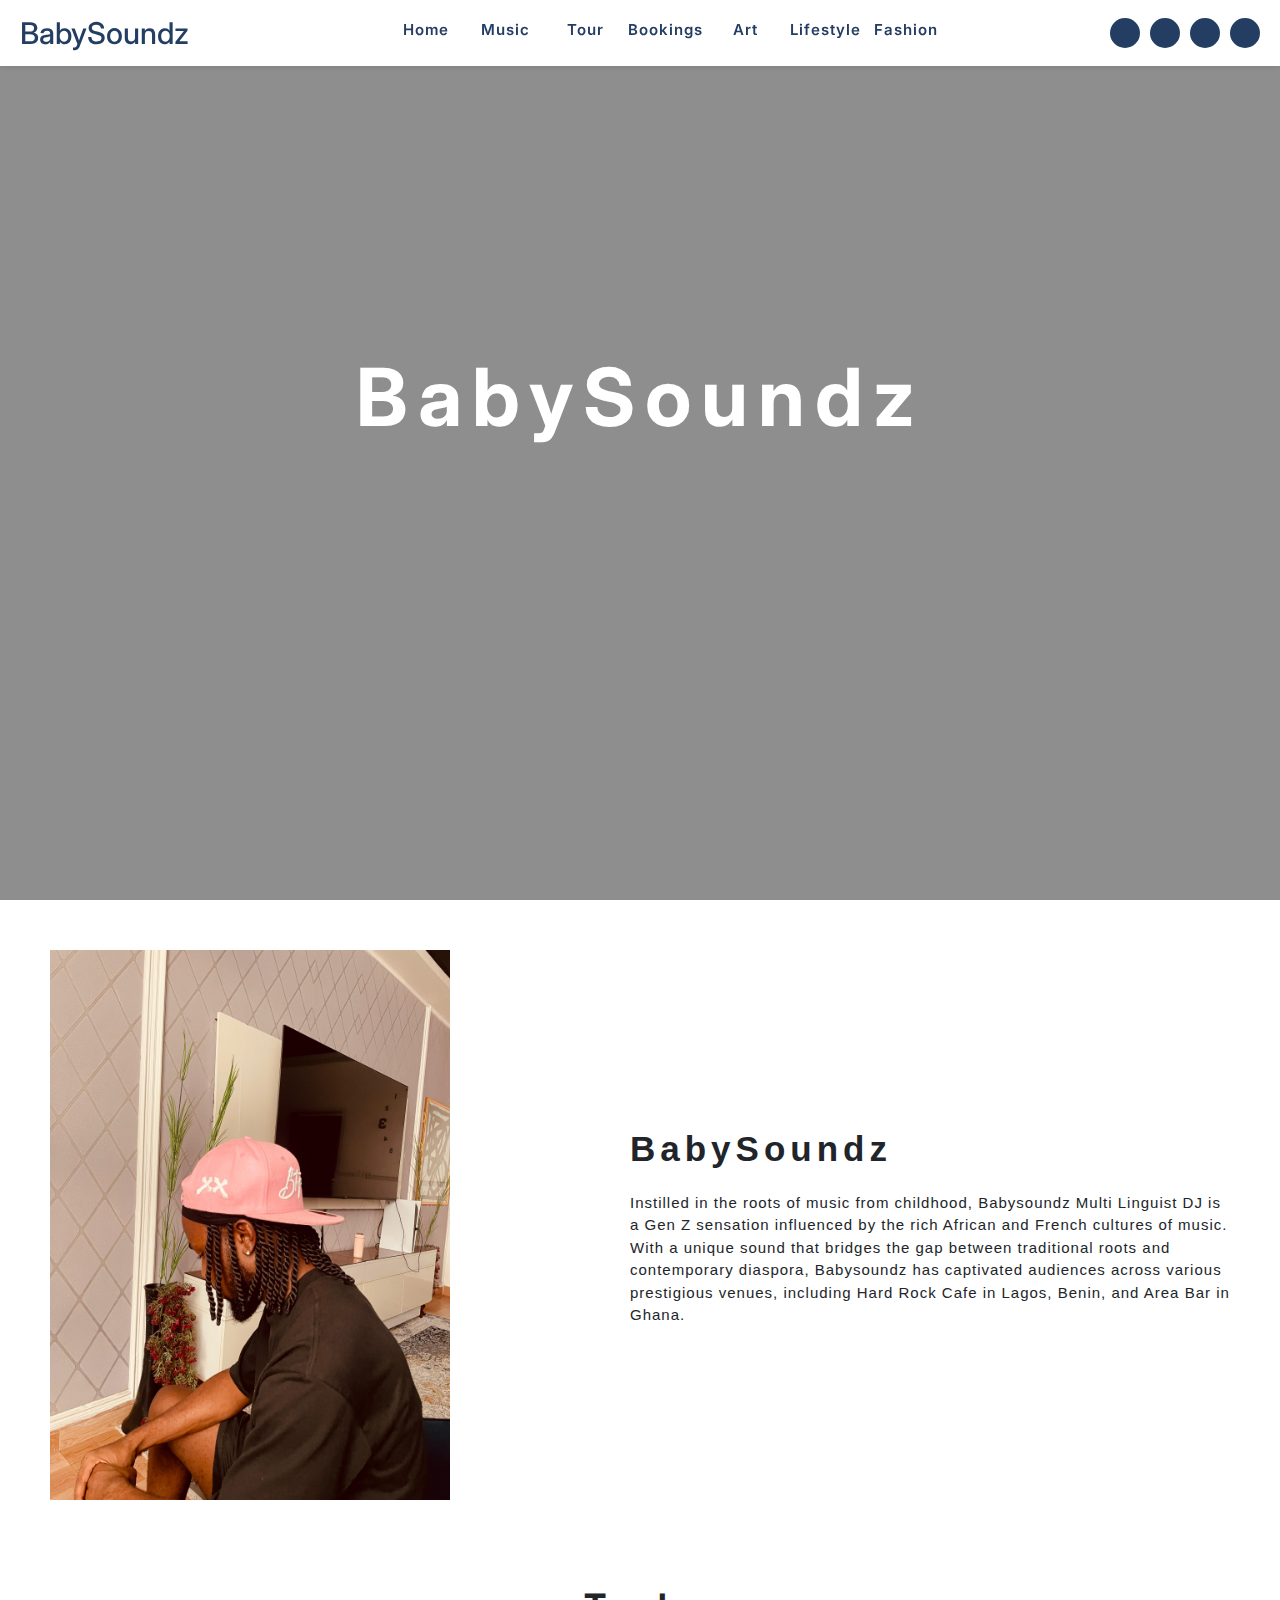
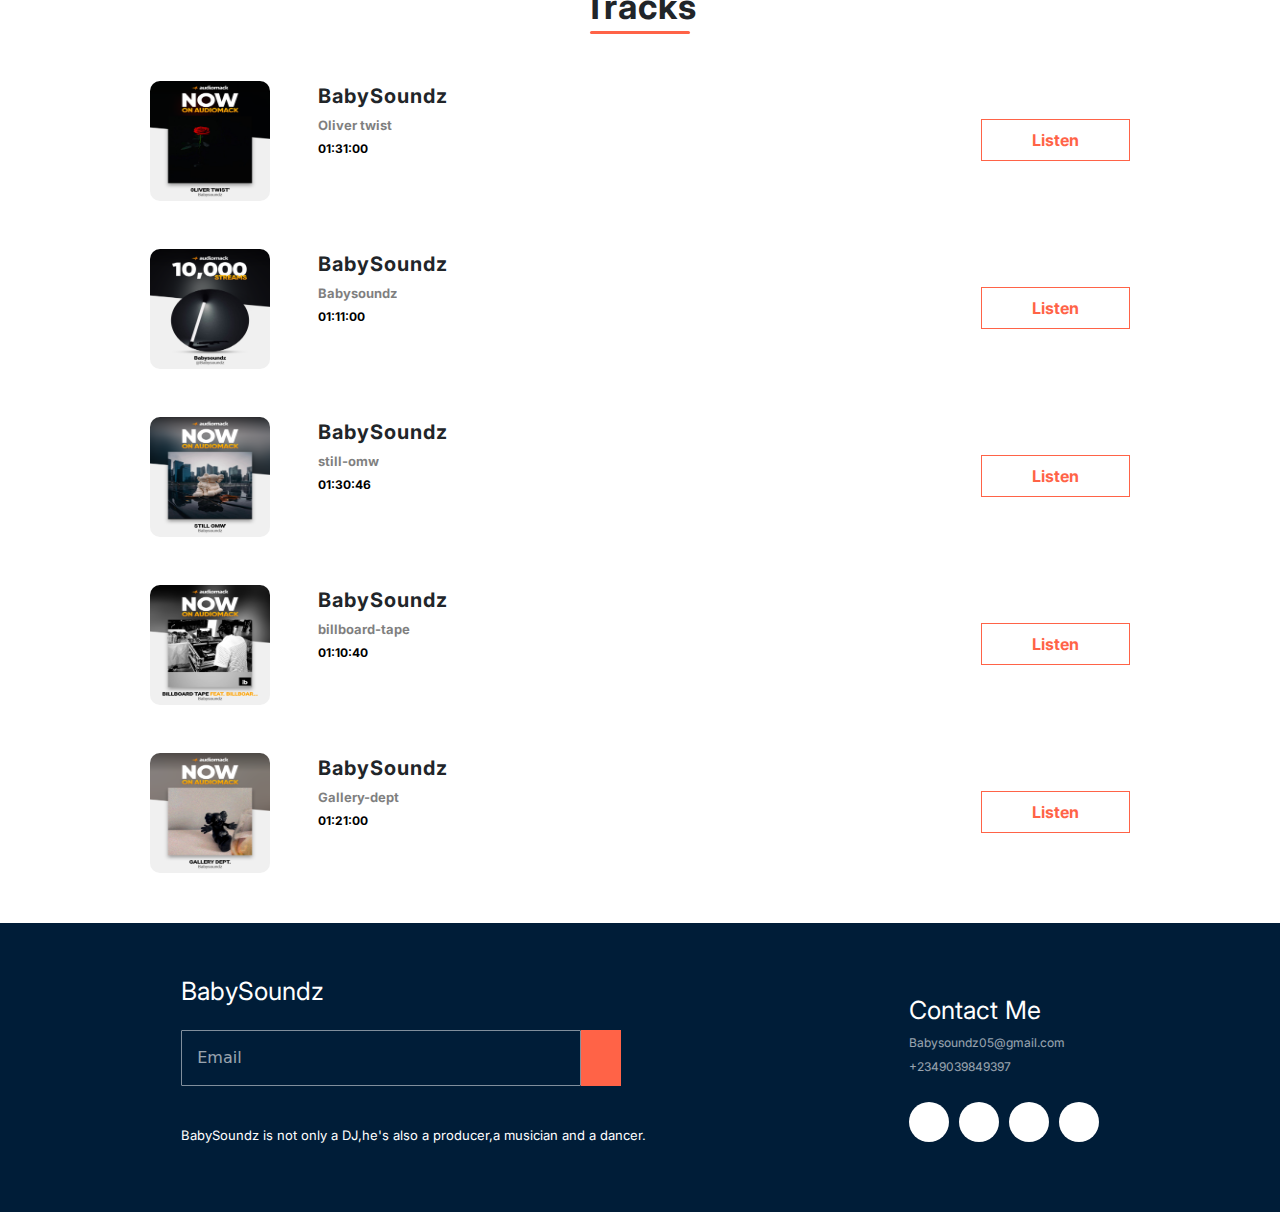
==== commit ebfac6c4: "done" ====
--- a/index.html
+++ b/index.html
@@ -173,8 +173,8 @@
                 BabySoundz
          </div>
          <div class="email-sender">
-            <input type="text" placeholder="enter your email">
-            <button >send</button>
+            <input type="text" placeholder="Email">
+            <button ><i class="fa-regular fa-envelope"></i></button>
          </div>
          <p class="text">BabySoundz is not only a DJ,he's also a producer,a musician and a dancer.</p>
          
--- a/css/babysoundz.css
+++ b/css/babysoundz.css
@@ -112,7 +112,7 @@
   font-style: normal;
 }
 .html-body {
-  background-image: url("../image/bg.JPG");
+  background-image: url("../image/ayobackground.JPG");
   background-repeat: no-repeat;
   background-size: cover;
   /* background-position: center; */
@@ -139,20 +139,20 @@
 .social-media .media-container a {
   height: 30px;
   width: 30px;
-  border: 1px solid var(--color);
+  background-color: var(--color);
+  border-radius: 100%;
+  color: white;
+  display: flex;
+  align-items: center;
+  justify-content: center;
+  text-decoration: none;
+}
+.social-media2 .media-container a {
+  height: 40px;
+  width: 40px;
+  background-color: white;
   border-radius: 100%;
   color: var(--color);
-  display: flex;
-  align-items: center;
-  justify-content: center;
-  text-decoration: none;
-}
-.social-media2 .media-container a {
-  height: 30px;
-  width: 30px;
-  border: 1px solid white;
-  border-radius: 100%;
-  color: white;
   display: flex;
   align-items: center;
   justify-content: center;
@@ -204,13 +204,26 @@
 } */
 .header-track {
   font-size: 35px;
-  letter-spacing: 5px;
   font-family: "Inter", sans-serif;
   font-optical-sizing: auto;
   font-style: normal;
   font-weight: bold;
   text-align: center;
   margin: 30px 0;
+  position: relative;
+  letter-spacing: 1px;
+}
+.header-track::after {
+  content: "";
+  height: 3px;
+  width: 100px;
+  border-radius: 100px;
+  background-color: tomato;
+  position: absolute;
+  bottom: -1px;
+  left: 50%;
+  transform: translateX(-50%);
+  transition: width 250ms ease;
 }
 .latest-tracks-container {
   padding: 0 150px;
@@ -286,7 +299,6 @@
 }
 .email-sender {
   display: flex;
-  gap: 10px;
   margin-top: 20px;
 }
 .email-sender input {
@@ -294,10 +306,10 @@
   padding: 15px;
   outline: none;
   color: white;
-  border-radius: none !important;
+  border-radius: 1px !important;
   background-color: transparent;
   border: none;
-  border-bottom: 1px solid rgba(255, 255, 255, 0.5);
+  border: 1px solid rgba(255, 255, 255, 0.5);
 }
 .text {
   color: white;
@@ -311,13 +323,8 @@
 .email-sender button {
   background-color: tomato;
   color: white;
-  padding: 7px 50px;
+  padding: 0 20px;
   border: none;
-  font-size: 15px;
-  font-family: "Inter", sans-serif;
-  font-optical-sizing: auto;
-  font-style: normal;
-  text-transform: capitalize;
 }
 ::placeholder {
   color: white;
@@ -344,7 +351,7 @@
   .footer {
     flex-direction: column;
     align-items: flex-start;
-    padding: 20px;
+    padding: 50px 30px;
   }
   .email-sender input {
     width: 100%;
@@ -357,12 +364,12 @@
     margin-right: 10px;
   }
   header {
-    padding: 20px;
-    position: relative;
+    padding: 15px;
+    position: fixed;
     overflow: visible;
   }
   .nav-body {
-    position: absolute;
+    position: fixed;
     top: 50px;
     right: 0;
     left: 0;
@@ -416,6 +423,13 @@
   .writeUp-container {
     padding: 20px;
   }
+  .header-track::after {
+    width: 80px;
+  }
+  .listen-btn {
+    padding: 10px 40px;
+    font-size: 13px;
+  }
   .image-writeUp {
     width: 320px;
     height: 320px;
@@ -436,6 +450,18 @@
     font-size: 20px !important;
   }
   .logo {
+    font-size: 20px;
+  }
+  .artist {
+    font-size: 15px;
+  }
+  .footer-header {
+    font-size: 20px;
+  }
+  .email-sender button {
+    padding: 1px 40px;
+  }
+  .contact-header {
     font-size: 20px;
   }
 }
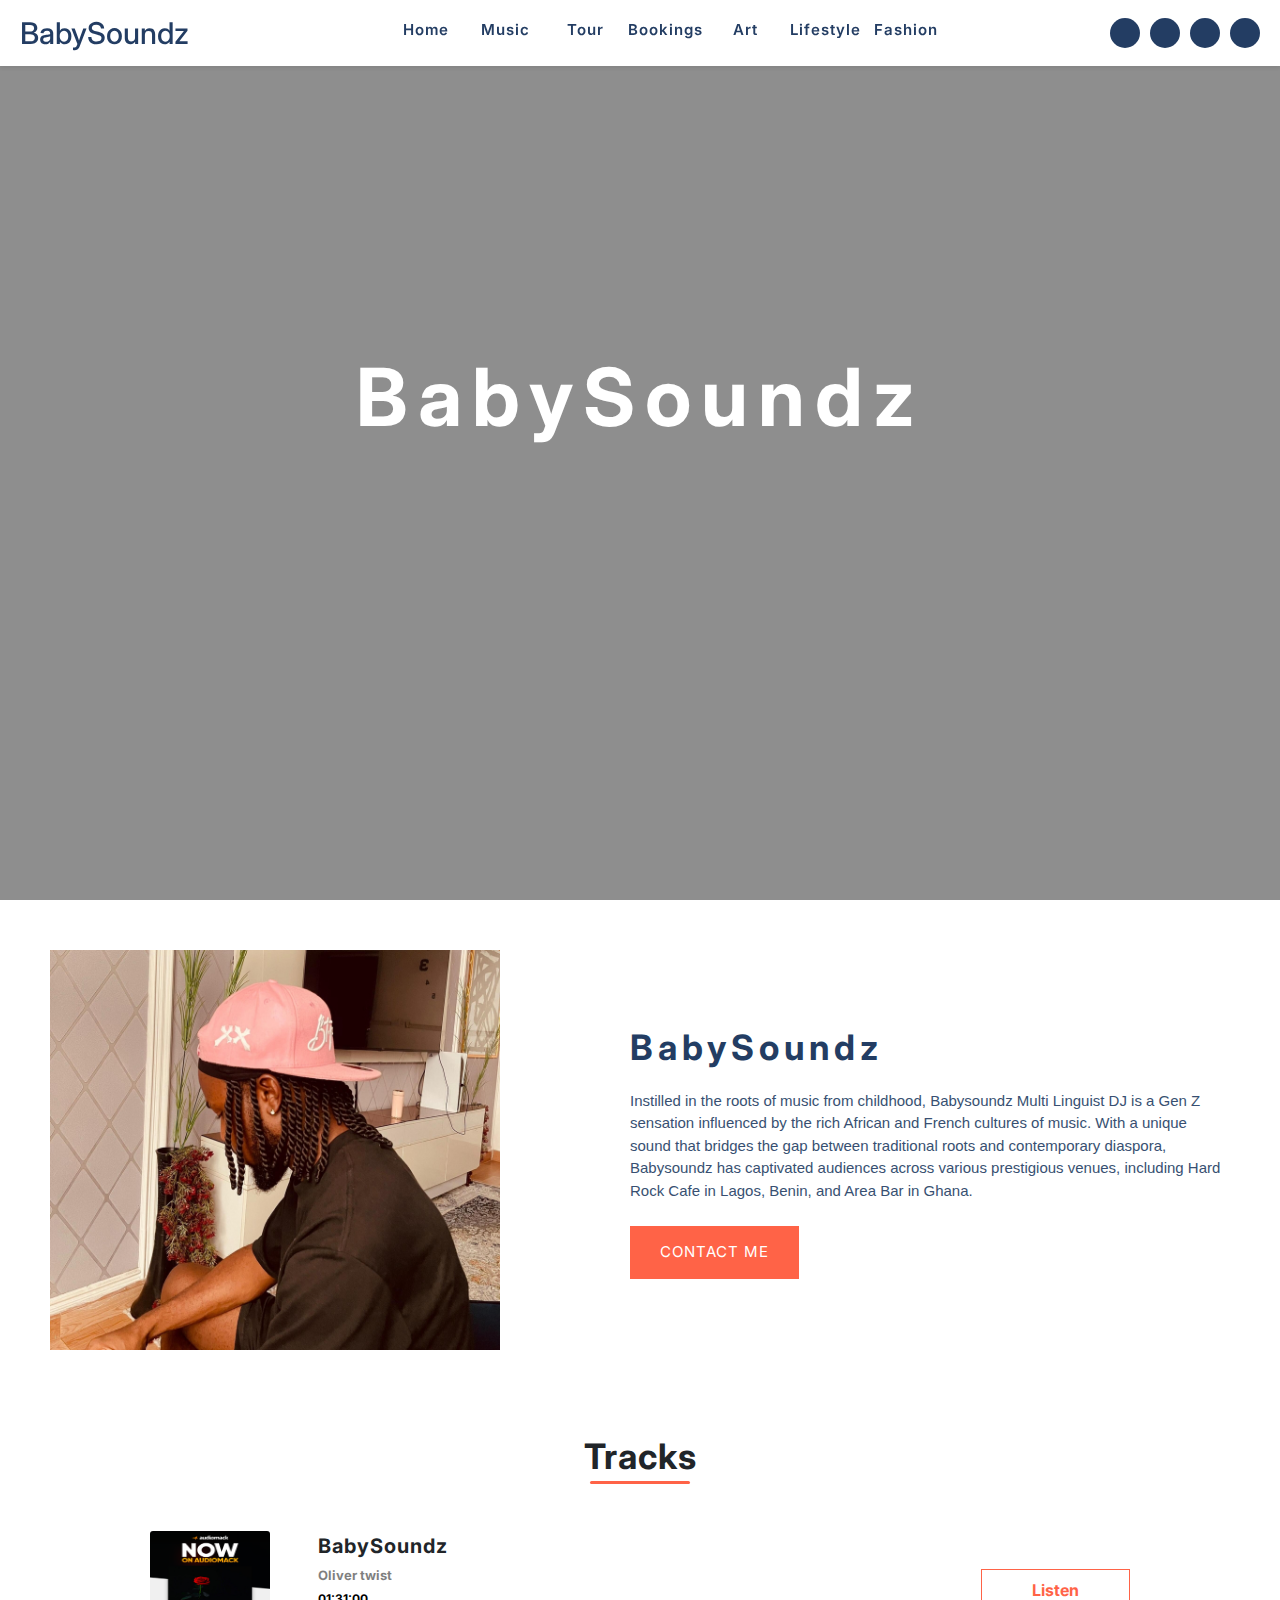
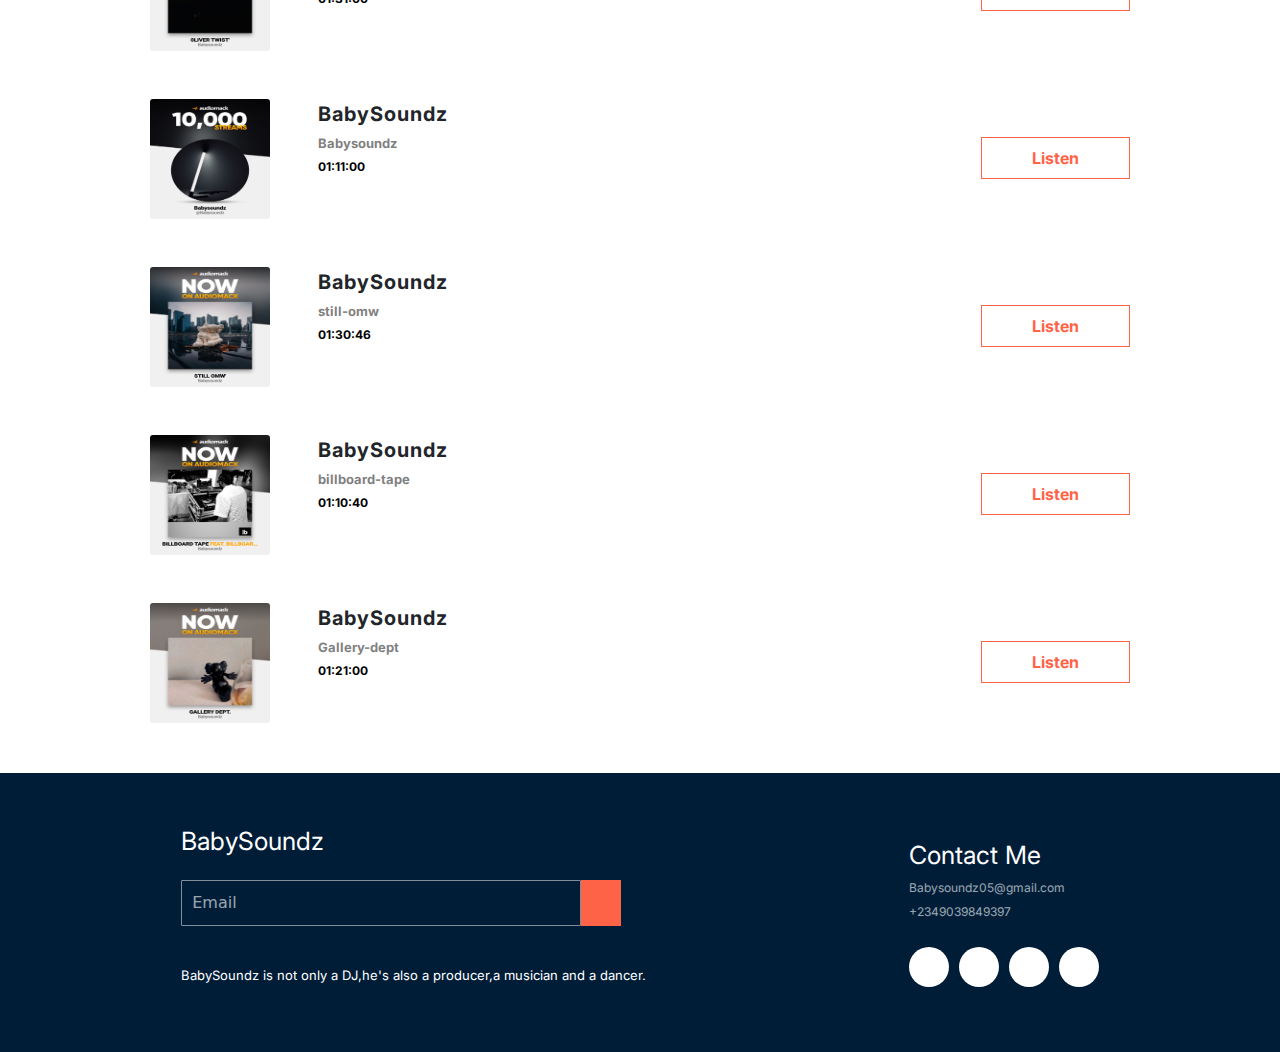
==== commit bbdc7c81: "done" ====
--- a/index.html
+++ b/index.html
@@ -75,8 +75,13 @@
     </div>
     <div class="writeUpcontent">
         <p class="Header">BabySoundz</p>
-        Instilled in the roots of music from childhood, Babysoundz Multi Linguist DJ is a Gen Z sensation influenced by the rich African and French cultures of music. With a unique sound that bridges the gap between traditional roots and contemporary diaspora, Babysoundz has captivated audiences across various prestigious venues, including Hard Rock Cafe in Lagos, Benin, and Area Bar in Ghana.
-    </div>
+        <div class="writeUpcontentText">
+
+            Instilled in the roots of music from childhood, Babysoundz Multi Linguist DJ is a Gen Z sensation influenced by the rich African and French cultures of music. With a unique sound that bridges the gap between traditional roots and contemporary diaspora, Babysoundz has captivated audiences across various prestigious venues, including Hard Rock Cafe in Lagos, Benin, and Area Bar in Ghana.
+        </div>
+        <br/><button>contact me</button>
+    </div>
+
 </div>
 
 <!-- <div class="album">
--- a/css/babysoundz.css
+++ b/css/babysoundz.css
@@ -159,8 +159,8 @@
   text-decoration: none;
 }
 .image-writeUp {
-  width: 400px;
-  height: 550px;
+  width: 450px;
+  height: 400px;
 }
 .writeUp-container {
   padding: 50px;
@@ -173,18 +173,32 @@
       Roboto, "Helvetica Neue", Arial, sans-serif, "Apple Color Emoji",
       "Segoe UI Emoji", "Segoe UI Symbol", "Noto Color Emoji";
     font-optical-sizing: auto;
-    font-style: normal;
-    font-size: 15px;
-    letter-spacing: 1px;
+
+    .writeUpcontentText {
+      font-style: normal;
+      font-size: 15px;
+      color: var(--color);
+      font-weight: 500;
+      opacity: 0.9;
+    }
     .Header {
+      color: var(--color);
       font-size: 35px;
       letter-spacing: 5px;
-      font-family: "Nunito Sans", -apple-system, BlinkMacSystemFont, "Segoe UI",
-        Roboto, "Helvetica Neue", Arial, sans-serif, "Apple Color Emoji",
-        "Segoe UI Emoji", "Segoe UI Symbol", "Noto Color Emoji";
+      font-family: "Inter", sans-serif;
       font-optical-sizing: auto;
       font-style: normal;
       font-weight: bold;
+    }
+    button {
+      background-color: tomato;
+      border: none;
+      color: white;
+      font-size: 15px;
+      text-transform: uppercase;
+      padding: 15px 30px;
+      letter-spacing: 1px;
+      font-family: "Inter", sans-serif;
     }
   }
 }
@@ -236,7 +250,7 @@
 .tracks-content img {
   width: 120px;
   height: 120px;
-  border-radius: 10px;
+  border-radius: 3px;
 }
 .artist {
   font-size: 20px;
@@ -303,7 +317,7 @@
 }
 .email-sender input {
   width: 400px;
-  padding: 15px;
+  padding: 10px;
   outline: none;
   color: white;
   border-radius: 1px !important;
@@ -436,12 +450,12 @@
   }
   .writeUpcontent {
     width: 100% !important;
-    font-size: 12px !important;
+    font-size: 15px !important;
   }
   .tracks-content img {
     width: 100px;
     height: 100px;
-    border-radius: 10px;
+    border-radius: 4px;
   }
   .Header {
     font-size: 20px !important;
@@ -459,7 +473,7 @@
     font-size: 20px;
   }
   .email-sender button {
-    padding: 1px 40px;
+    padding: 1px 20px;
   }
   .contact-header {
     font-size: 20px;
